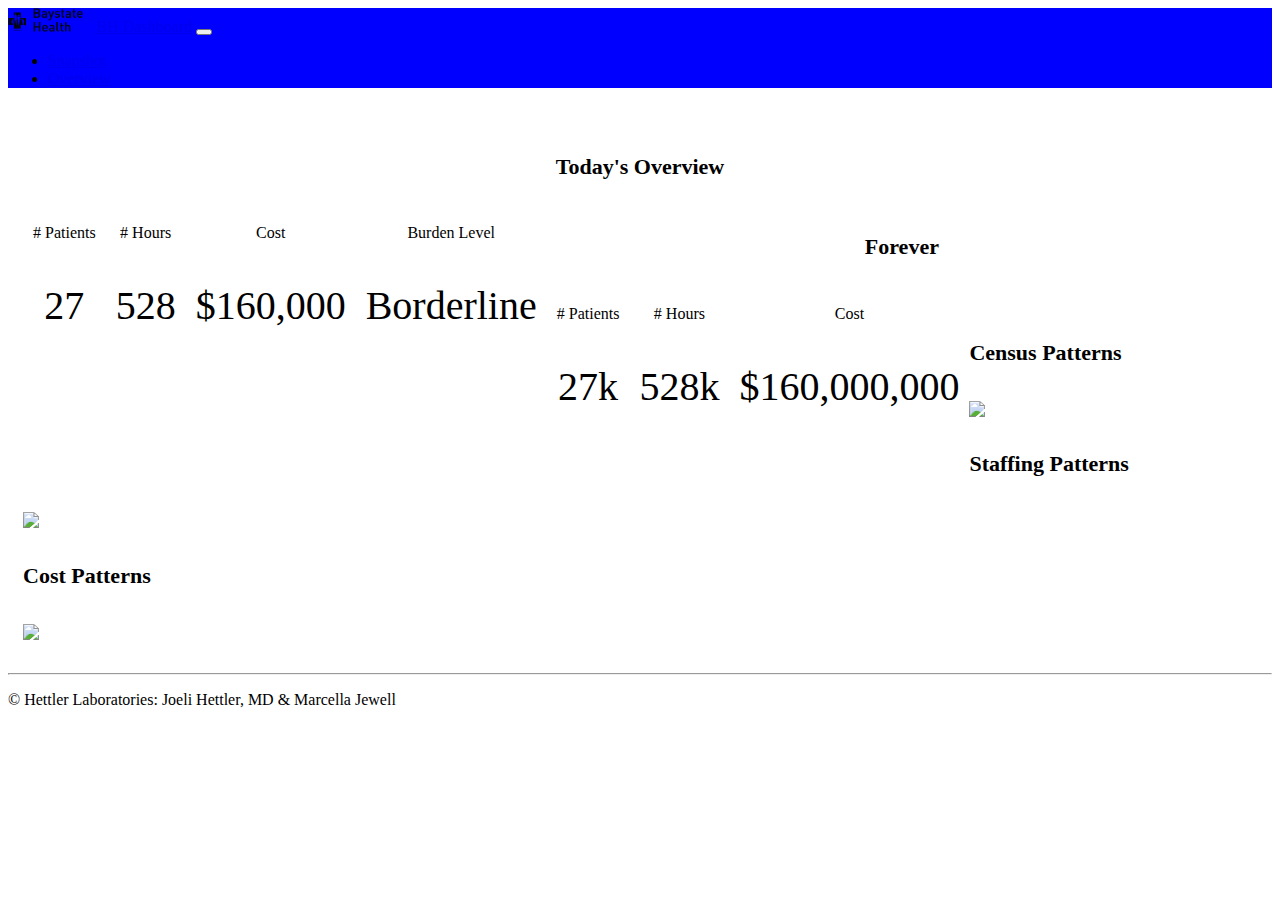
==== overview.html @ 730563bb "Add files via upload" ====
<html lang="en"><head>
	<meta charset="utf-8">
	<meta name="viewport" content="width=device-width, initial-scale=1.0">
	<meta name="author" content="Marcella Jewell">

	<!-- Le styles -->

	<link href="https://cdn.jsdelivr.net/npm/bootstrap@5.0.2/dist/css/bootstrap.min.css" rel="stylesheet" integrity="sha384-EVSTQN3/azprG1Anm3QDgpJLIm9Nao0Yz1ztcQTwFspd3yD65VohhpuuCOmLASjC" crossorigin="anonymous">
	<script src="https://cdn.jsdelivr.net/npm/bootstrap@5.0.2/dist/js/bootstrap.bundle.min.js" integrity="sha384-MrcW6ZMFYlzcLA8Nl+NtUVF0sA7MsXsP1UyJoMp4YLEuNSfAP+JcXn/tWtIaxVXM" crossorigin="anonymous"></script>
	<link href="main.css" rel="stylesheet"><!--my style sheet-->
</head>



<body>


	<nav class="navbar navbar-expand-lg navbar-light bg-light">
		<div class="container-fluid">
			<a class="navbar-brand" href="#"><img src="asset/logo.png" alt="" width="auto" height="24" class="d-inline-block align-text-top" style="margin-right:10px;">  BH Dashboard</a>
			<button class="navbar-toggler" type="button" data-bs-toggle="collapse" data-bs-target="#navbarNav" aria-controls="navbarNav" aria-expanded="false" aria-label="Toggle navigation">
				<span class="navbar-toggler-icon"></span>
			</button>
			<div class="collapse navbar-collapse" id="navbarNav">
				<ul class="navbar-nav">
					<li class="nav-item">
						<a class="nav-link " aria-current="page" href="index.html">Snapshot</a>
					</li>
					<li class="nav-item">
						<a class="nav-link active" href="overview.html">Overview</a>
					</li>
				</ul>
			</div>
		</div>
	</nav>



	<div class="container-fluid">
		<div class="row master-row">
			<div class="col-lg-4 col-md-12 cat-level-1">
				<div class="row-fluid"> <!--new row-->
					<h1>Today's Overview</h1>
					<div class="col-lg-6 col-6 kpi">
						# Patients
						<p class="KPI-numbers">27</p>
					</div>
					<div class="col-lg-6 col-6 kpi">
						# Hours
						<p class="KPI-numbers">528</p>
					</div>
				</div><!--close new row-->
				<div class="row-fluid"> <!--new row-->
					<div class="col-lg-6 col-6 kpi">
						Cost
						<p class="KPI-numbers">$160,000</p>
					</div>
					<div class="col-lg-6 col-6 kpi">
						Burden Level
						<p class="KPI-numbers">Borderline</p>
					</div>
				</div><!--close new row-->
				<div class="row-fluid"> <!--new row-->
					<h1>Forever</h1>
					<div class="col-lg-6 col-6 kpi">
						# Patients
						<p class="KPI-numbers">27k</p>
					</div>
					<div class="col-lg-6 col-6 kpi">
						# Hours
						<p class="KPI-numbers">528k</p>
					</div>
				</div><!--close new row-->
				<div class="row-fluid"> <!--new row-->
					<div class="col-lg-12 col-12 kpi">
						Cost
						<p class="KPI-numbers">$160,000,000</p>
					</div>
					
				</div><!--close new row-->
			</div>
			<div class="col-lg-6 col-md-12 cat-level-1">
				<div class="cat-level-2" > <!--graphs-->
					<div class="row-fluid"> <!--new row-->
						<h1 style="text-align: left;">Census Patterns</h1>
						<img src="http://via.placeholder.com/800x300">
					</div><!--close new row-->
					<div class="row-fluid"> <!--new row-->
						<h1 style="text-align: left;">Staffing Patterns</h1>
						<img src="http://via.placeholder.com/800x300">
					</div><!--close new row-->
					<div class="row-fluid"> <!--new row-->
						<h1 style="text-align: left;">Cost Patterns</h1>
						<img src="http://via.placeholder.com/800x300">
					</div><!--close new row-->
					
				</div><!--close graphs-->
			</div> 
		</div>

		<hr>

		<footer>
			<p>© Hettler Laboratories: Joeli Hettler, MD & Marcella Jewell </p>
		</footer>

	</div><!--/.fluid-container-->

    <!-- Le javascript
    	================================================== -->
    	<!-- Placed at the end of the document so the pages load faster -->
    	<script src="../assets/js/jquery.js"></script>
    	<script src="../assets/js/bootstrap-transition.js"></script>
    	<script src="../assets/js/bootstrap-alert.js"></script>
    	<script src="../assets/js/bootstrap-modal.js"></script>
    	<script src="../assets/js/bootstrap-dropdown.js"></script>
    	<script src="../assets/js/bootstrap-scrollspy.js"></script>
    	<script src="../assets/js/bootstrap-tab.js"></script>
    	<script src="../assets/js/bootstrap-tooltip.js"></script>
    	<script src="../assets/js/bootstrap-popover.js"></script>
    	<script src="../assets/js/bootstrap-button.js"></script>
    	<script src="../assets/js/bootstrap-collapse.js"></script>
    	<script src="../assets/js/bootstrap-carousel.js"></script>
    	<script src="../assets/js/bootstrap-typeahead.js"></script>



    </body>
</html>
---- main.css ----
body{


    }

nav{	
	color:  black;
	}

h2, h1{
	text-align: center;
}

h1{
	font-size: 22px;
	color: black;
	padding: 20px 0 20px 0 ;
}

h2{
	font-size: 16px;
	padding:  0;

}

.text-L{
	text-align: left;
}



.label-no{
	opacity: .05 !important;
}

.label-img{
	height: 25px;
	width:  auto;
}

.label{
	margin: 2px;
	border: none;
	background-color: none;
	padding: 5px 7px 5px 7px;
	color:  black;
	font-size: 10;
	border-radius: 100px;
}

.label-danger{
	background-color: red;
	color: white;
	border-radius: 5px;
}

.label-safe{
	background-color: green;
	color: white;
	border-radius: 5px;
}


.label-row, .label-img{
	margin-bottom: 10px;
}

.AUT-label{
	height: 25px;
}





.icbat, .btn-check:active+.btn-icbat, .btn-check:checked+.btn-icbat, .btn-icbat.active, .btn-icbat:active, .show>.btn-icbat.dropdown-toggle{
	background-color: blue;
	border-color: blue;
	color: white;

}


.ddu, .btn-check:active+.btn-DDU, .btn-check:checked+.btn-DDU, .btn-DDU.active, .btn-DDU:active, .show>.btn-DDU.dropdown-toggle{
	background-color: #FF01E4;
	border-color: #FF01E4;
	color: white;
}


.inpatient, .btn-check:active+.btn-inpatient, .btn-check:checked+.btn-inpatient, .btn-inpatient.active, .btn-inpatient:active, .show>.btn-inpatient.dropdown-toggle{
	background-color: mediumpurple;
	border-color: mediumpurple;
	color: white;
}

.cbat, .btn-check:active+.btn-cbat, .btn-check:checked+.btn-cbat, .btn-cbat.active, .btn-cbat:active, .show>.btn-cbat.dropdown-toggle{
	background-color: #FFAE01;
	border-color: #FFAE01;
	color: black;
}

.home, .btn-check:active+.btn-home, .btn-check:checked+.btn-home, .btn-home.active, .btn-home:active, .show>.btn-home.dropdown-toggle{
	background-color: white;
	border-color: black;
	color: black;
}

.any, .btn-check:active+.btn-any, .btn-check:checked+.btn-any, .btn-any.active, .btn-any:active, .show>.btn-any.dropdown-toggle{
	background-color: grey;
	border-color: grey;
	color: black;
}





.care-space-btn{
	margin-top: 10px;
	width: 100%;
	padding: 10px 0 10px 0;

}


.master-row{
	padding: 10px;
}

.cat-level-1{
	background-color: white;
	color: black;
	padding:  5px;

}

.Dashboard-key{
	background-color: white;
	padding: 20px;
	border: 1px;
	border-color: black;
	border-style: solid;
}


.cat-level-2{
	background-color:white;
	color: black;
	margin-bottom: 10px;

}

.cat-level-3{
	background-color: none;
	color: black;
	height:  auto;
	border-radius: 10px;
	padding:  5px;
}

.cat-top-labels{
	padding: 5px;
	text-align: center;
	margin: 10px;
}



.patient{
	width: 47%;
	background-color: white;
	color: black;
	margin: 5px;
	padding: 0;
	text-align: center;
	float: left;
	display: inline-block;
	border: 1px solid black;
}

.boarding-days{
	padding:5px;
	text-align: left;
}


.wrap{
	border: 1px solid blue;
}

.AUt-label{
	height: 15px;
	margin: 5px 0 0 5px;
	float: right;
}

.label-sitter{
	background-color: black;
	color:  white;
	border-radius: 10px;
	font-size:  12px;
	padding: 0 5px 0 5px;
	margin-top: 2.5px;
	float: right;
}





@media (min-width: 768px) {
  .collapse.dont-collapse-sm {
    display: block;
    height: auto !important;
    visibility: visible;
  }
  
}

.navbar{
	background-color: blue;
}

.kpi{
	float: left;
	text-align: center;
	padding: 10px;
}

.kpi-numbers{
	font-size: 40px;
	font-weight: 100;
}
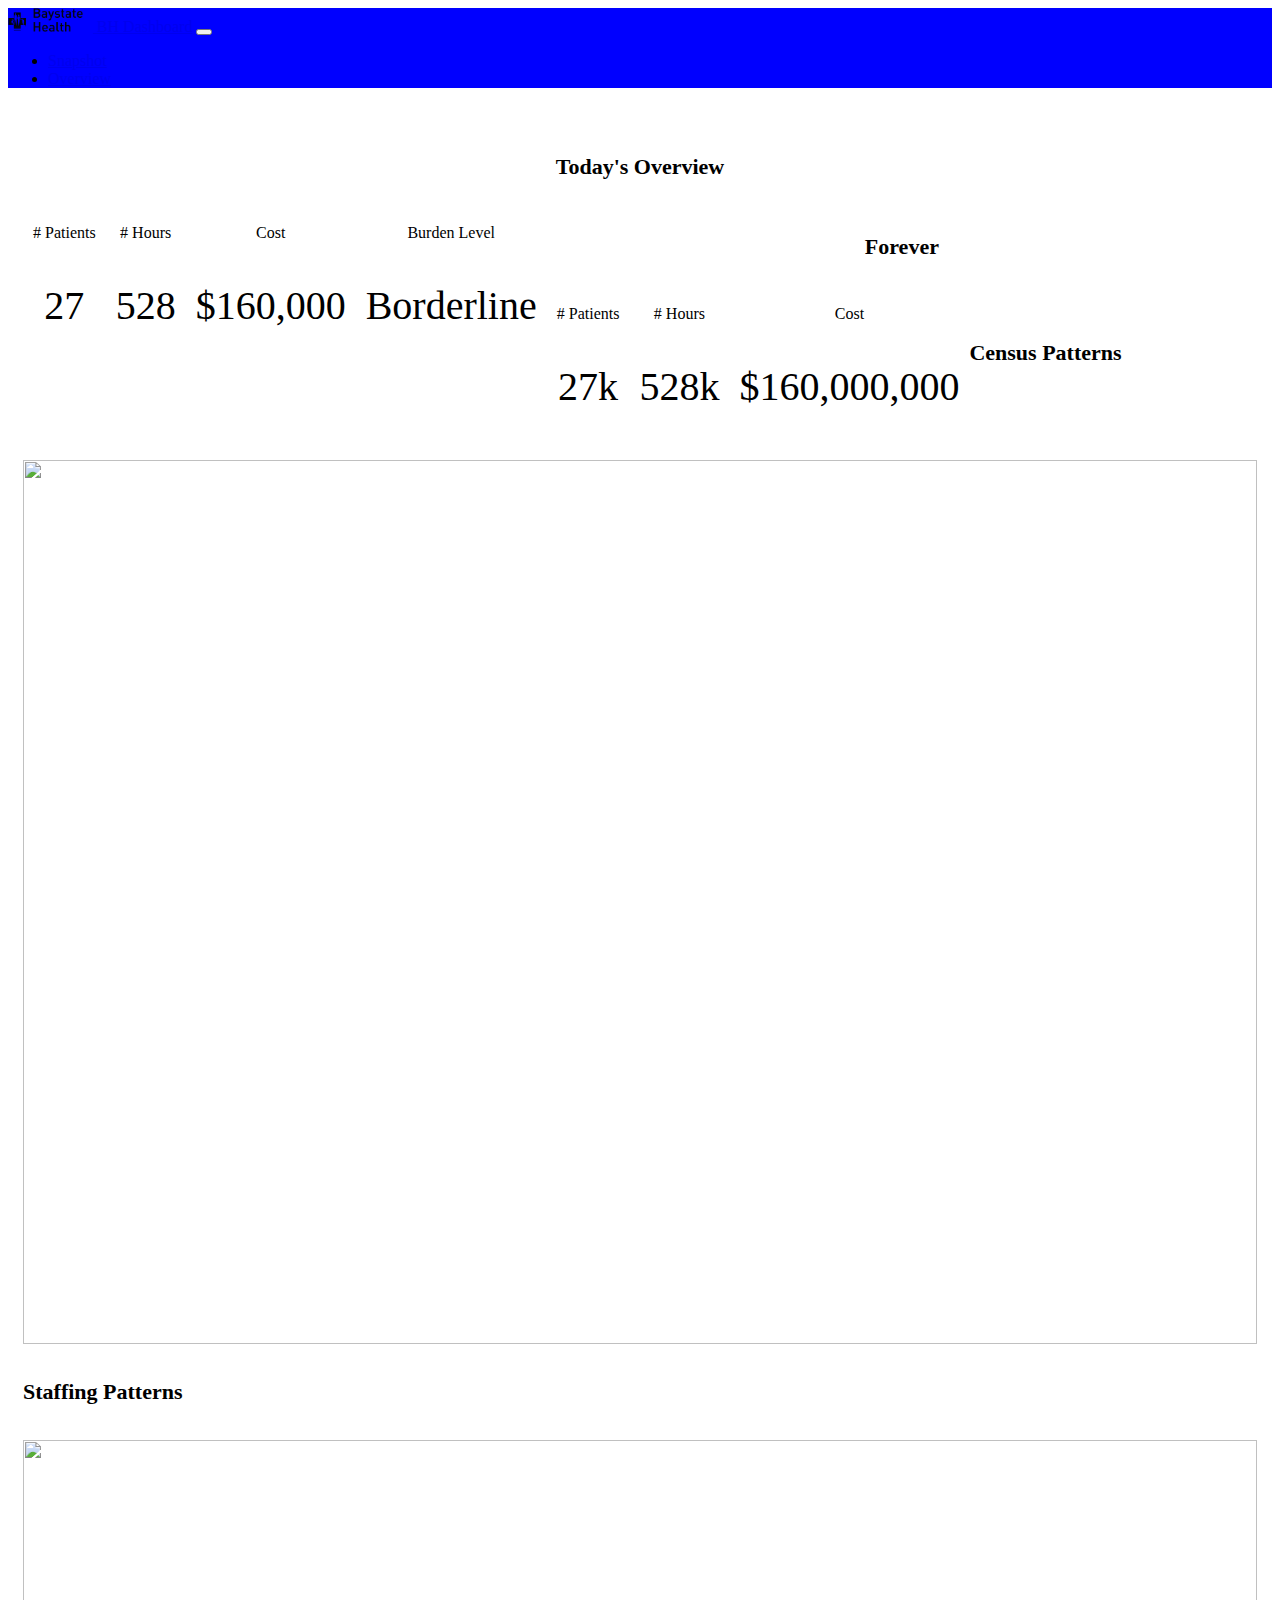
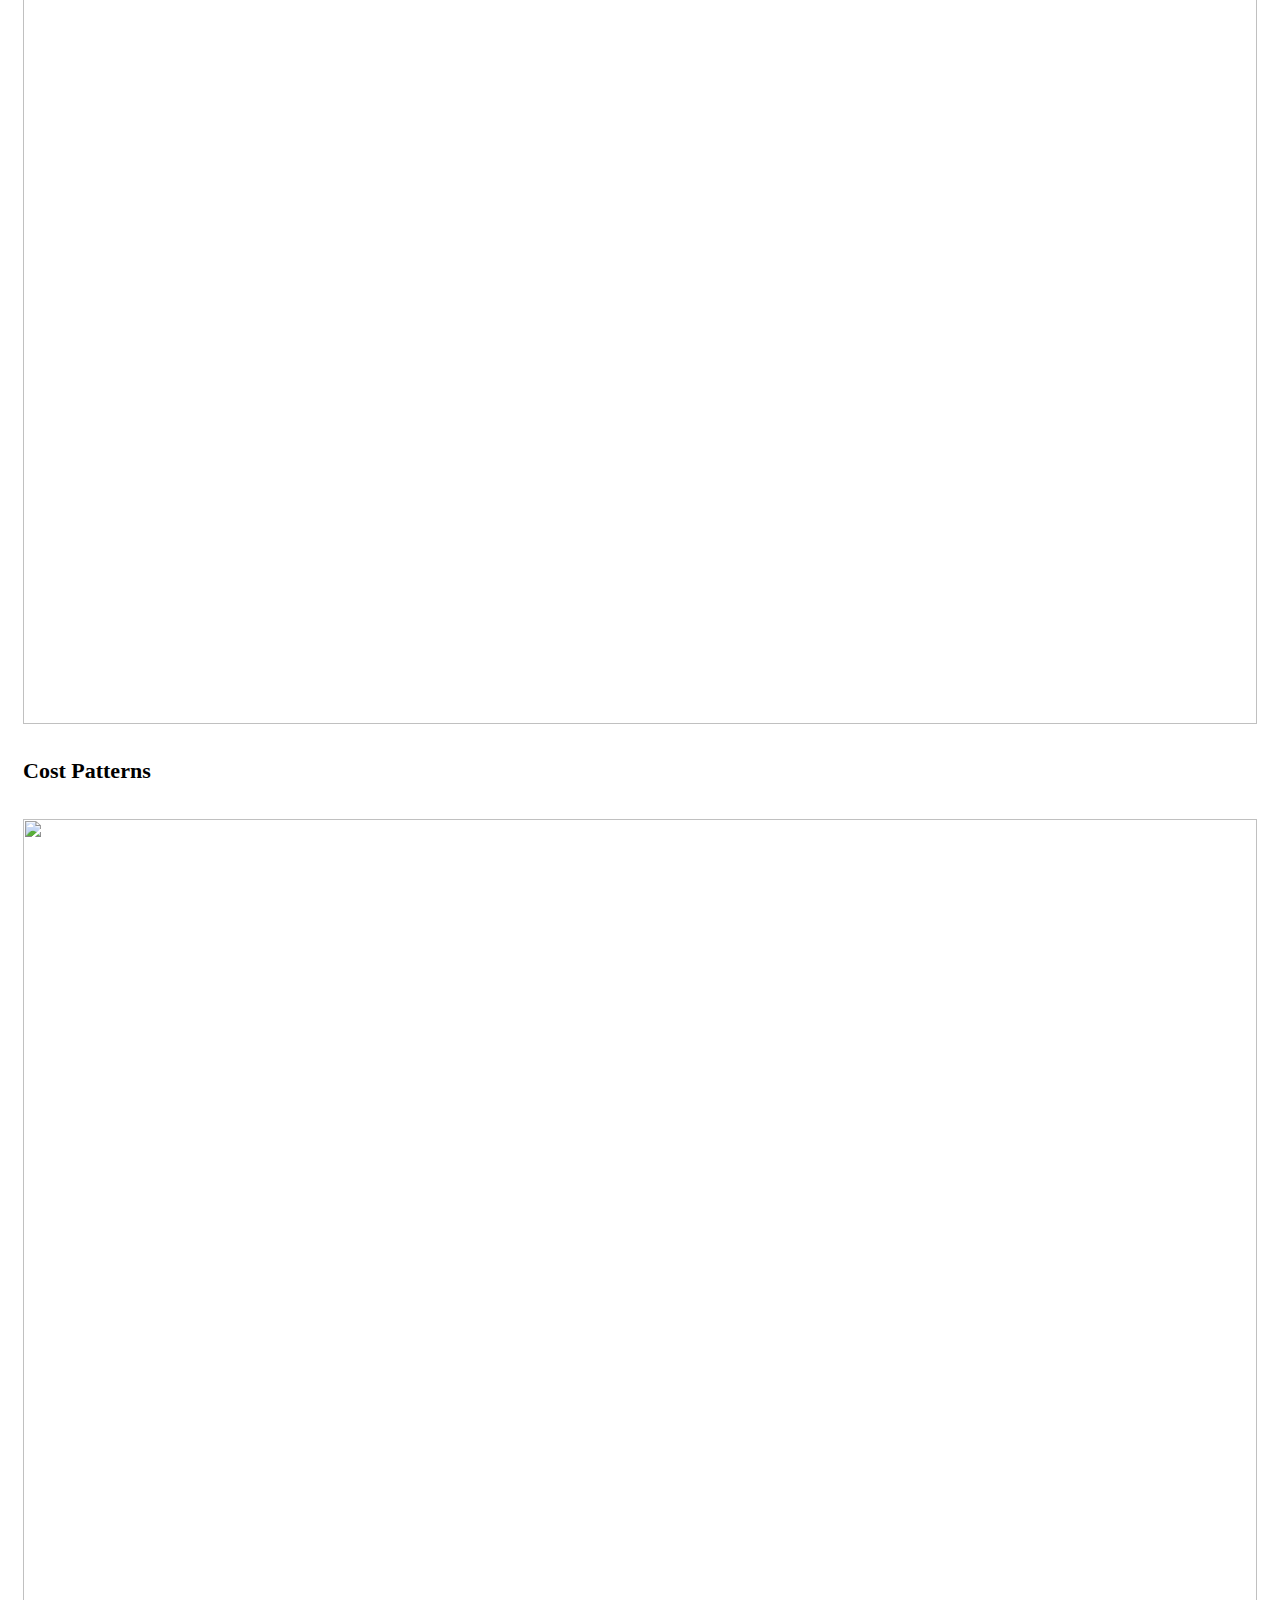
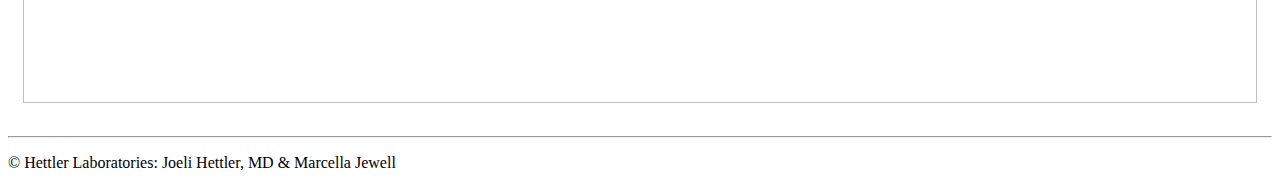
==== commit bdb68548: "Add files via upload" ====
--- a/overview.html
+++ b/overview.html
@@ -83,15 +83,15 @@
 				<div class="cat-level-2" > <!--graphs-->
 					<div class="row-fluid"> <!--new row-->
 						<h1 style="text-align: left;">Census Patterns</h1>
-						<img src="http://via.placeholder.com/800x300">
+						<img style="width:100%; height:auto;" src="http://via.placeholder.com/800x300">
 					</div><!--close new row-->
 					<div class="row-fluid"> <!--new row-->
 						<h1 style="text-align: left;">Staffing Patterns</h1>
-						<img src="http://via.placeholder.com/800x300">
+						<img style="width:100%; height:auto;" src="http://via.placeholder.com/800x300">
 					</div><!--close new row-->
 					<div class="row-fluid"> <!--new row-->
 						<h1 style="text-align: left;">Cost Patterns</h1>
-						<img src="http://via.placeholder.com/800x300">
+						<img style="width:100%; height:auto;" src="http://via.placeholder.com/800x300">
 					</div><!--close new row-->
 					
 				</div><!--close graphs-->
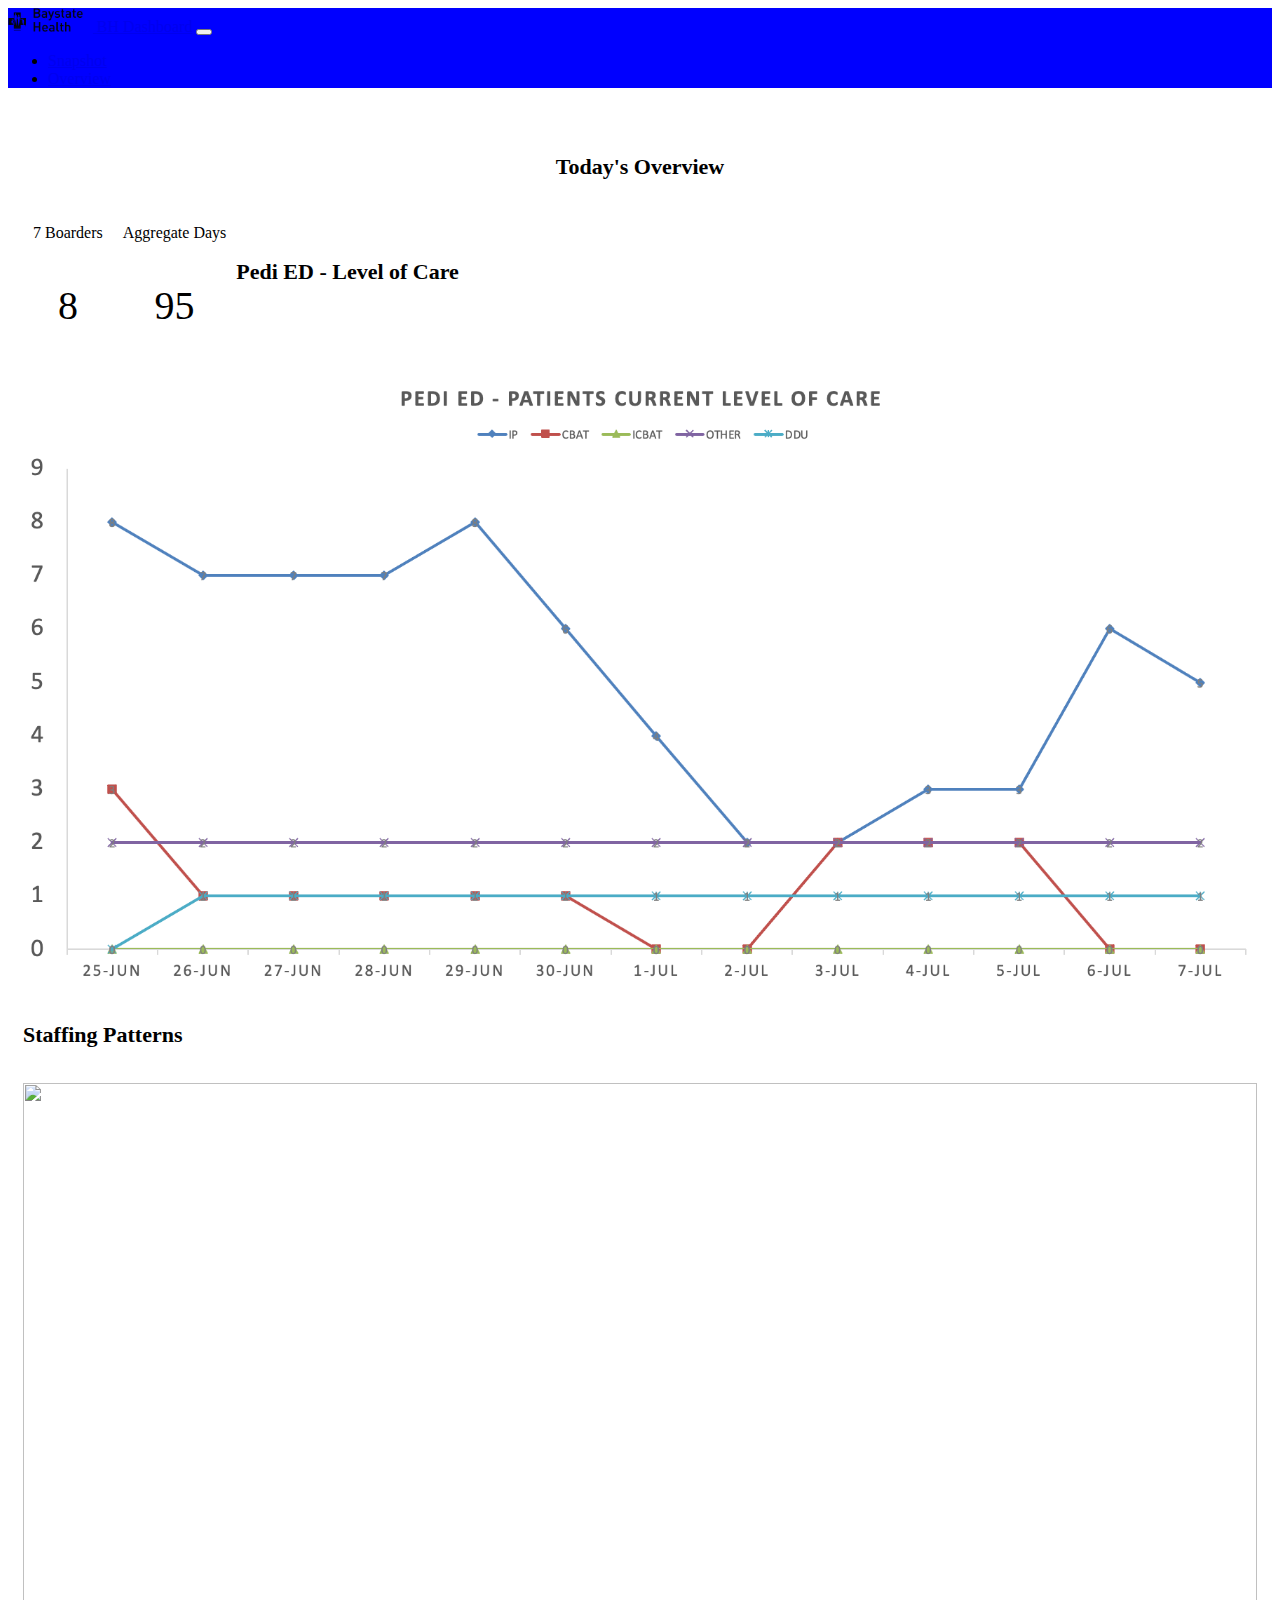
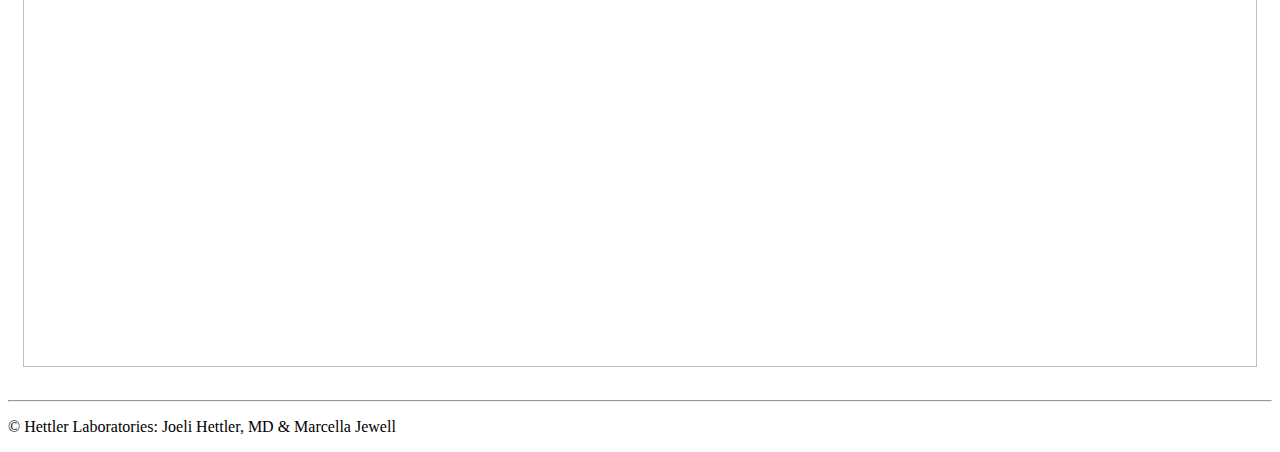
==== commit 9c1e5357: "Add files via upload" ====
--- a/overview.html
+++ b/overview.html
@@ -42,55 +42,25 @@
 				<div class="row-fluid"> <!--new row-->
 					<h1>Today's Overview</h1>
 					<div class="col-lg-6 col-6 kpi">
-						# Patients
-						<p class="KPI-numbers">27</p>
+						7 Boarders
+						<p class="KPI-numbers">8</p>
 					</div>
 					<div class="col-lg-6 col-6 kpi">
-						# Hours
-						<p class="KPI-numbers">528</p>
+						Aggregate Days
+						<p class="KPI-numbers">95</p>
 					</div>
 				</div><!--close new row-->
-				<div class="row-fluid"> <!--new row-->
-					<div class="col-lg-6 col-6 kpi">
-						Cost
-						<p class="KPI-numbers">$160,000</p>
-					</div>
-					<div class="col-lg-6 col-6 kpi">
-						Burden Level
-						<p class="KPI-numbers">Borderline</p>
-					</div>
-				</div><!--close new row-->
-				<div class="row-fluid"> <!--new row-->
-					<h1>Forever</h1>
-					<div class="col-lg-6 col-6 kpi">
-						# Patients
-						<p class="KPI-numbers">27k</p>
-					</div>
-					<div class="col-lg-6 col-6 kpi">
-						# Hours
-						<p class="KPI-numbers">528k</p>
-					</div>
-				</div><!--close new row-->
-				<div class="row-fluid"> <!--new row-->
-					<div class="col-lg-12 col-12 kpi">
-						Cost
-						<p class="KPI-numbers">$160,000,000</p>
-					</div>
-					
-				</div><!--close new row-->
+				
+				
 			</div>
 			<div class="col-lg-6 col-md-12 cat-level-1">
 				<div class="cat-level-2" > <!--graphs-->
 					<div class="row-fluid"> <!--new row-->
-						<h1 style="text-align: left;">Census Patterns</h1>
-						<img style="width:100%; height:auto;" src="http://via.placeholder.com/800x300">
+						<h1 style="text-align: left;">Pedi ED - Level of Care</h1>
+						<img style="width:100%; height:auto;" src="asset/levelofcare.png">
 					</div><!--close new row-->
 					<div class="row-fluid"> <!--new row-->
 						<h1 style="text-align: left;">Staffing Patterns</h1>
-						<img style="width:100%; height:auto;" src="http://via.placeholder.com/800x300">
-					</div><!--close new row-->
-					<div class="row-fluid"> <!--new row-->
-						<h1 style="text-align: left;">Cost Patterns</h1>
 						<img style="width:100%; height:auto;" src="http://via.placeholder.com/800x300">
 					</div><!--close new row-->
 					
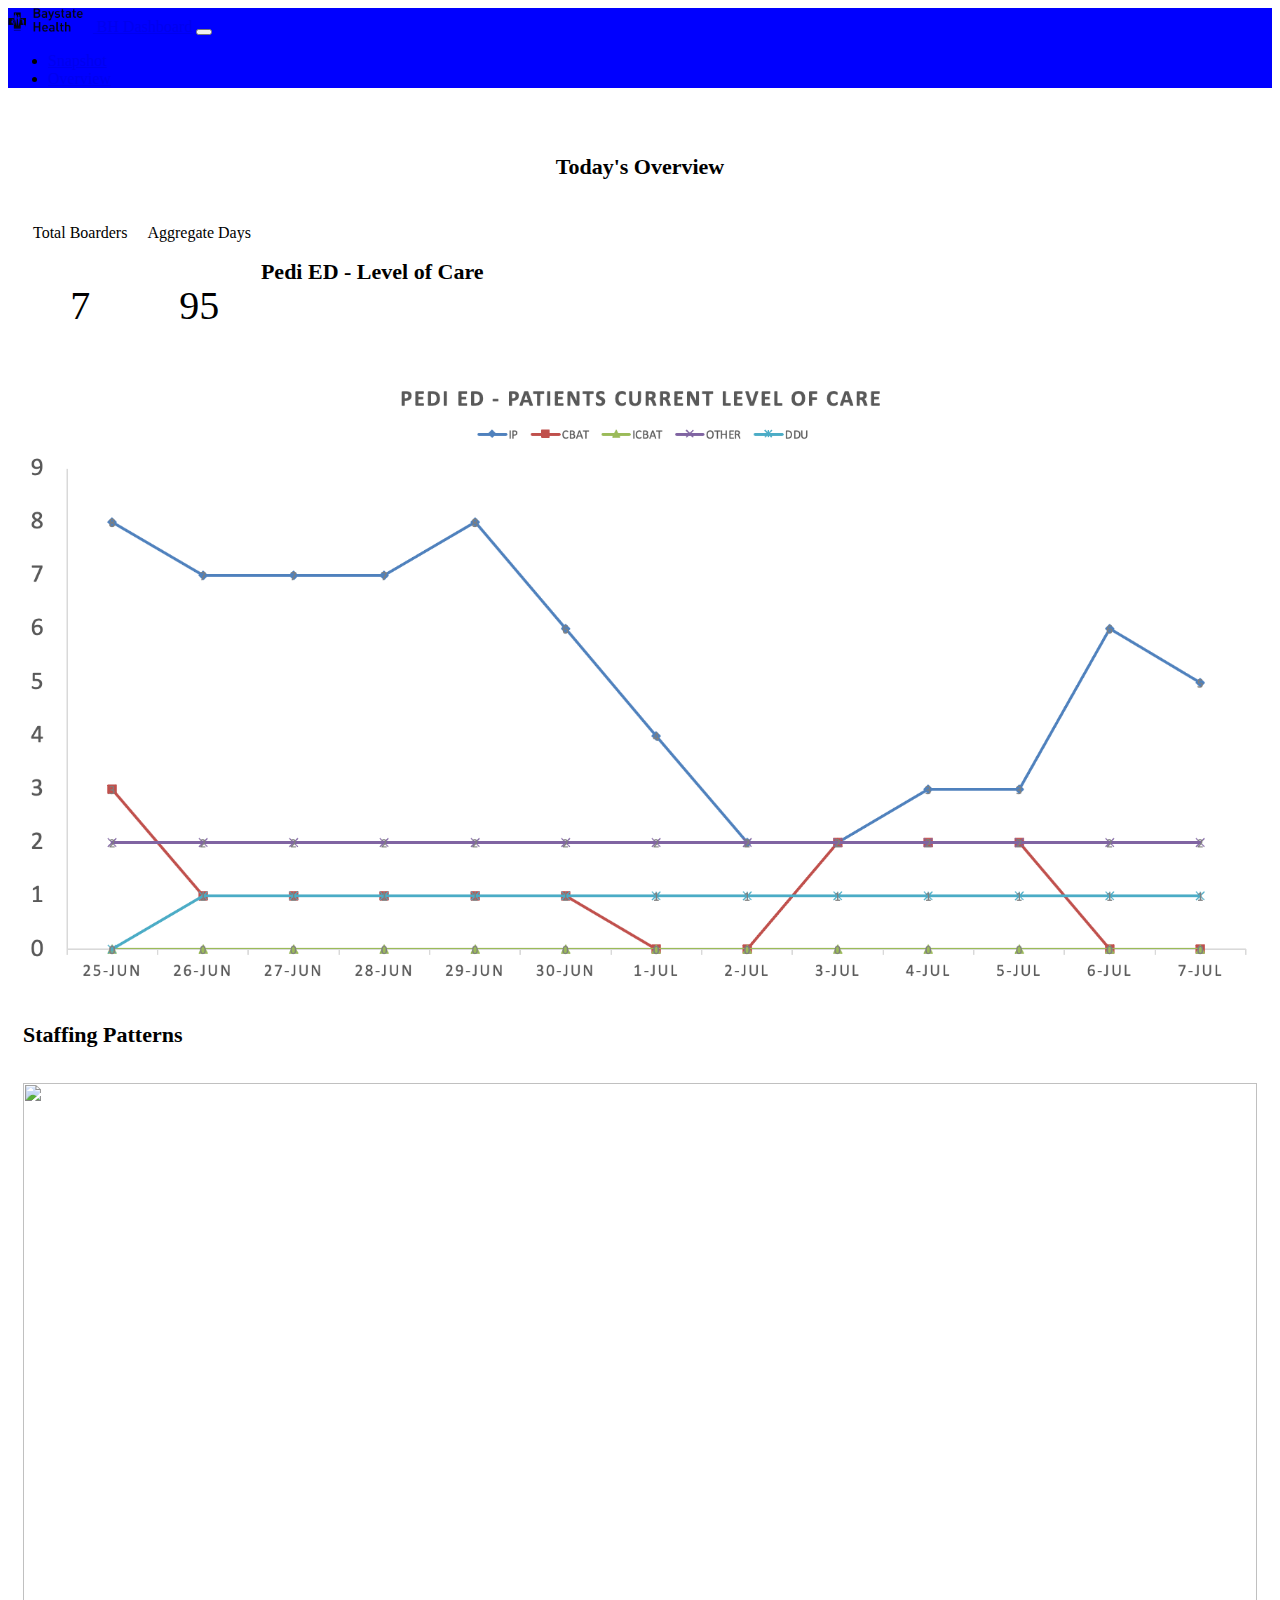
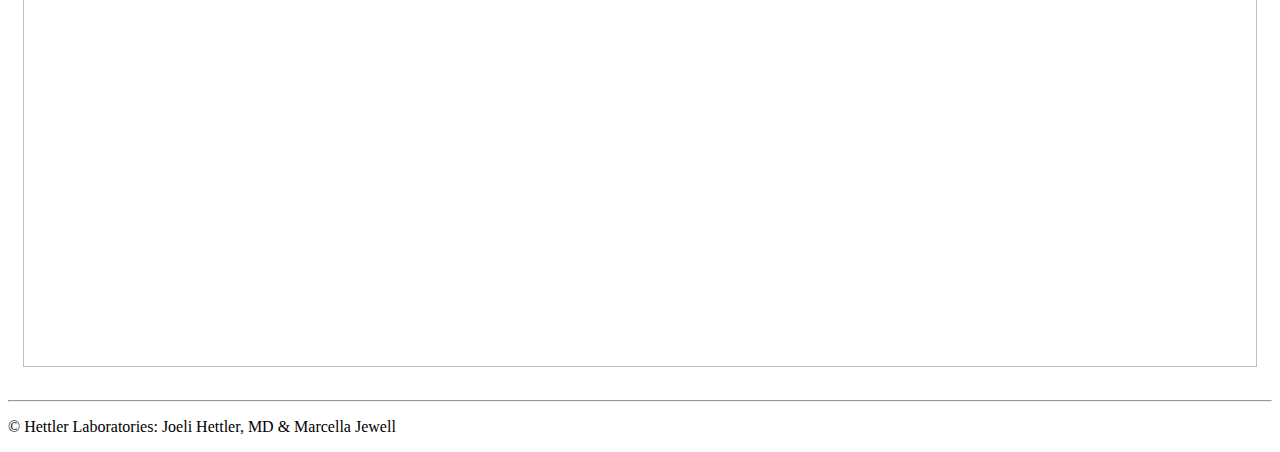
==== commit 23764c42: "Add files via upload" ====
--- a/overview.html
+++ b/overview.html
@@ -42,8 +42,8 @@
 				<div class="row-fluid"> <!--new row-->
 					<h1>Today's Overview</h1>
 					<div class="col-lg-6 col-6 kpi">
-						7 Boarders
-						<p class="KPI-numbers">8</p>
+						Total Boarders
+						<p class="KPI-numbers">7</p>
 					</div>
 					<div class="col-lg-6 col-6 kpi">
 						Aggregate Days
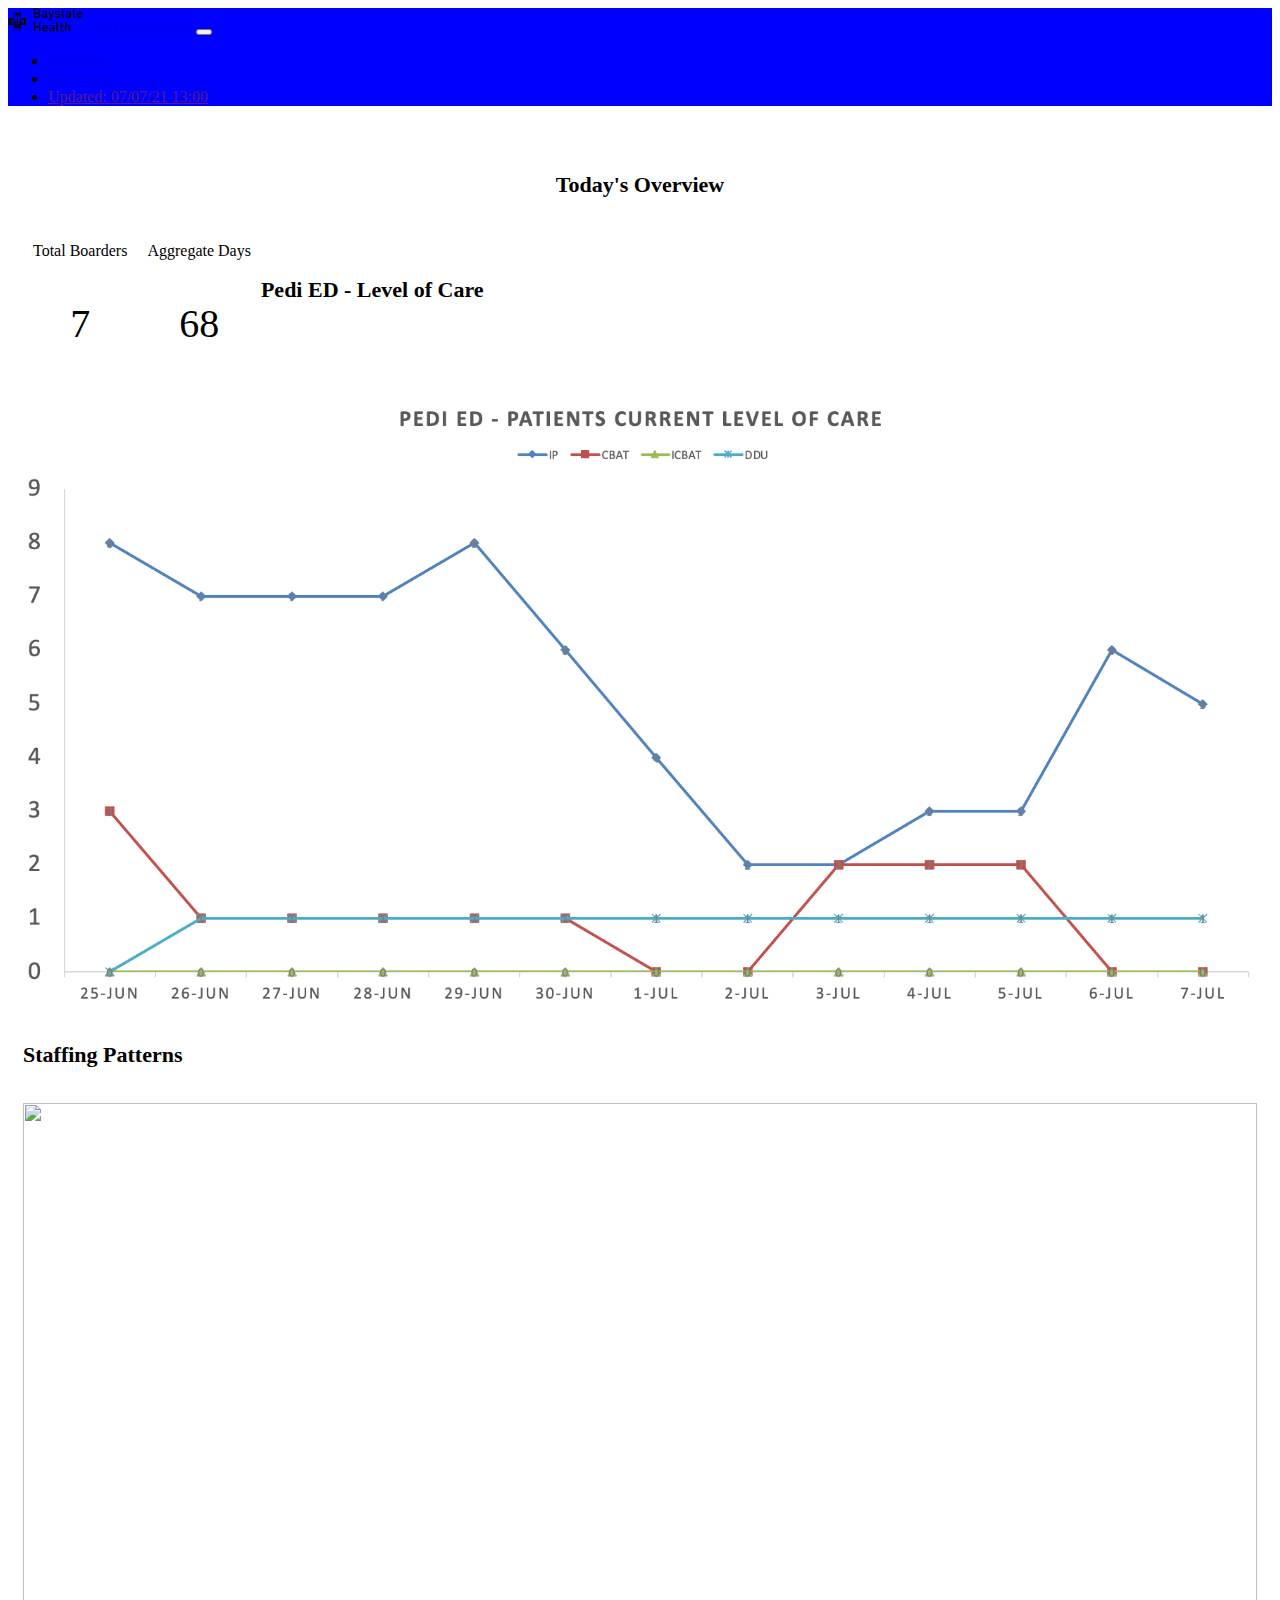
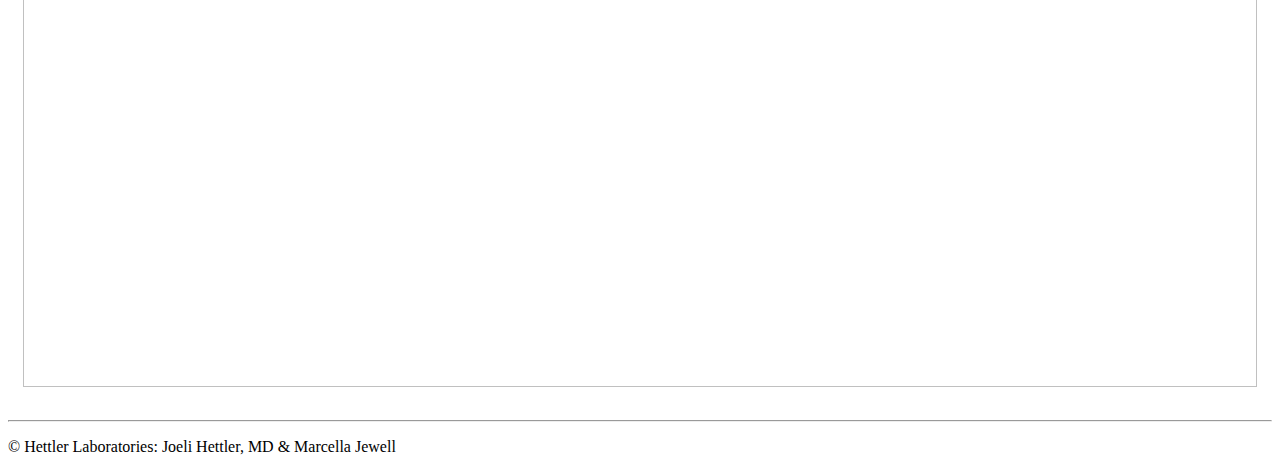
==== commit e03b6658: "Add files via upload" ====
--- a/overview.html
+++ b/overview.html
@@ -29,6 +29,9 @@
 					<li class="nav-item">
 						<a class="nav-link active" href="overview.html">Overview</a>
 					</li>
+					<li class="nav-item">
+						<a class="nav-link " href="">Updated: 07/07/21 13:00</a>
+					</li>
 				</ul>
 			</div>
 		</div>
@@ -47,7 +50,7 @@
 					</div>
 					<div class="col-lg-6 col-6 kpi">
 						Aggregate Days
-						<p class="KPI-numbers">95</p>
+						<p class="KPI-numbers">68</p>
 					</div>
 				</div><!--close new row-->
 				
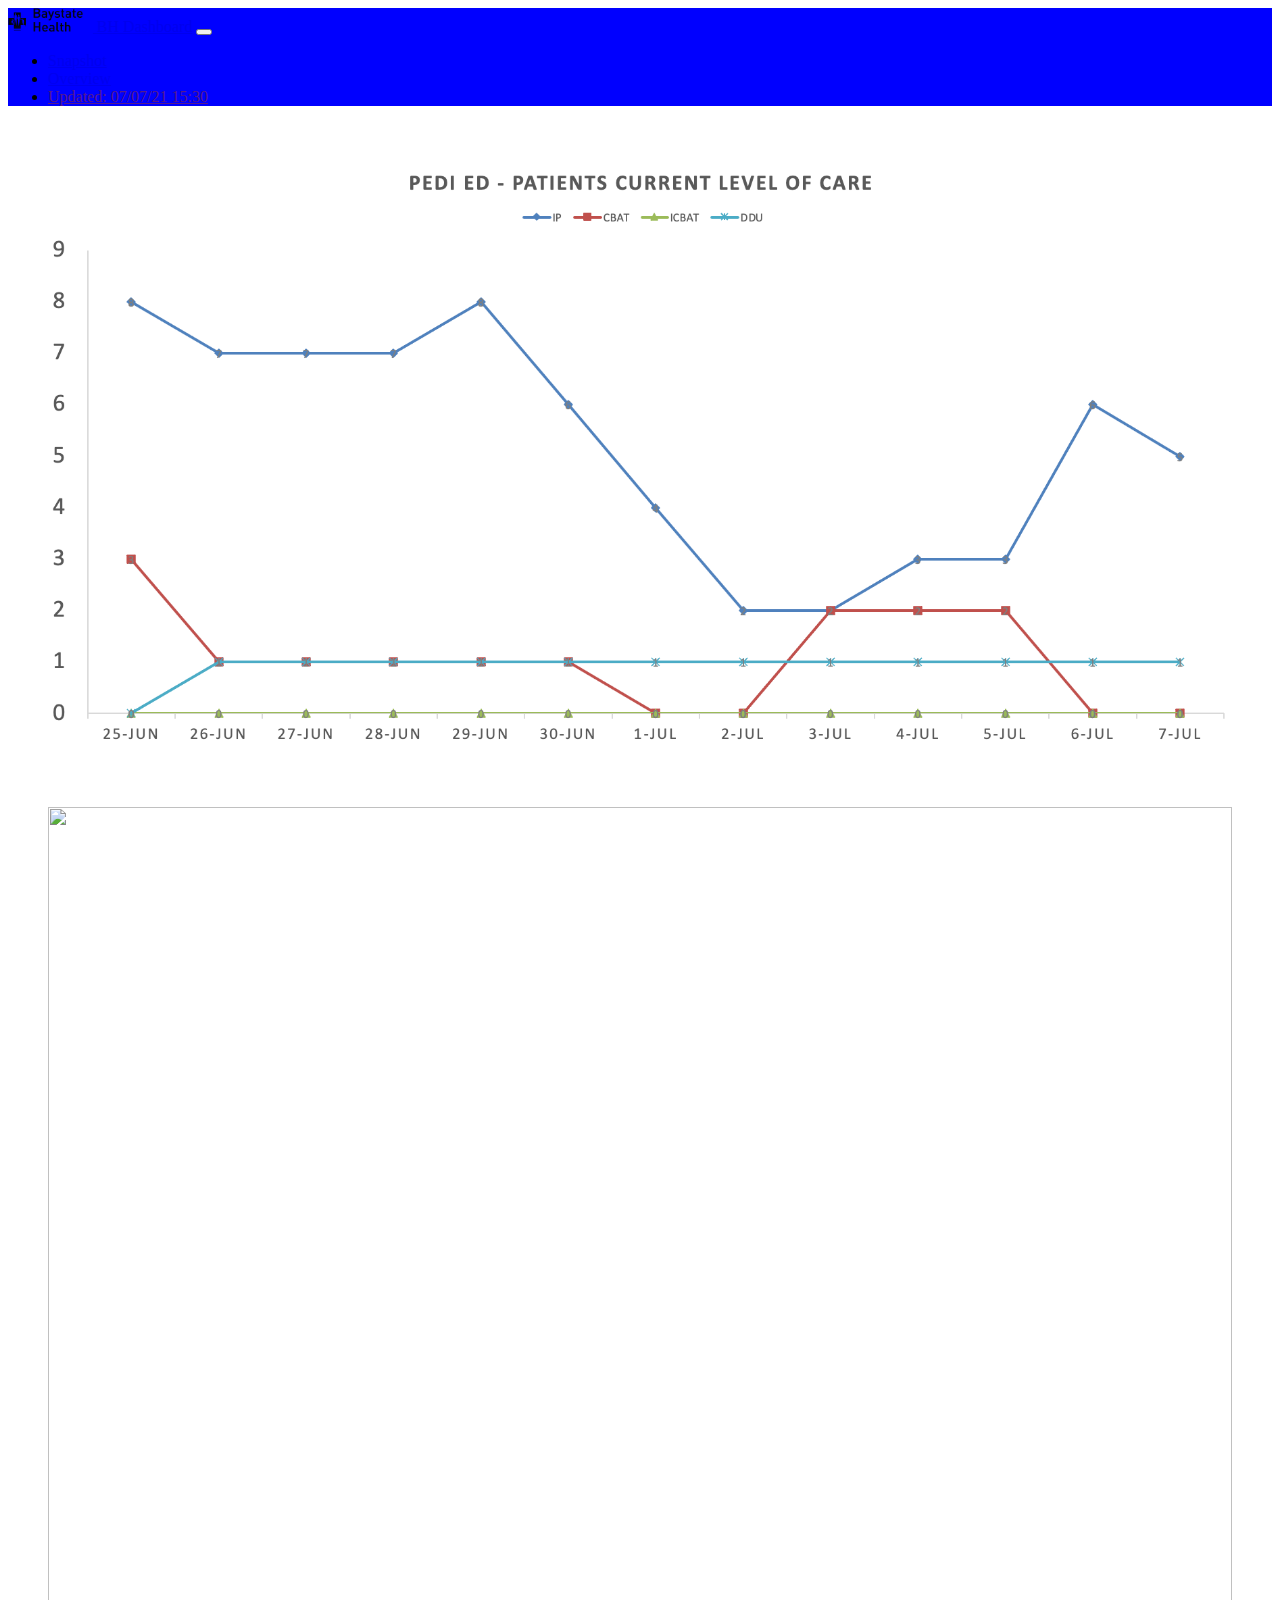
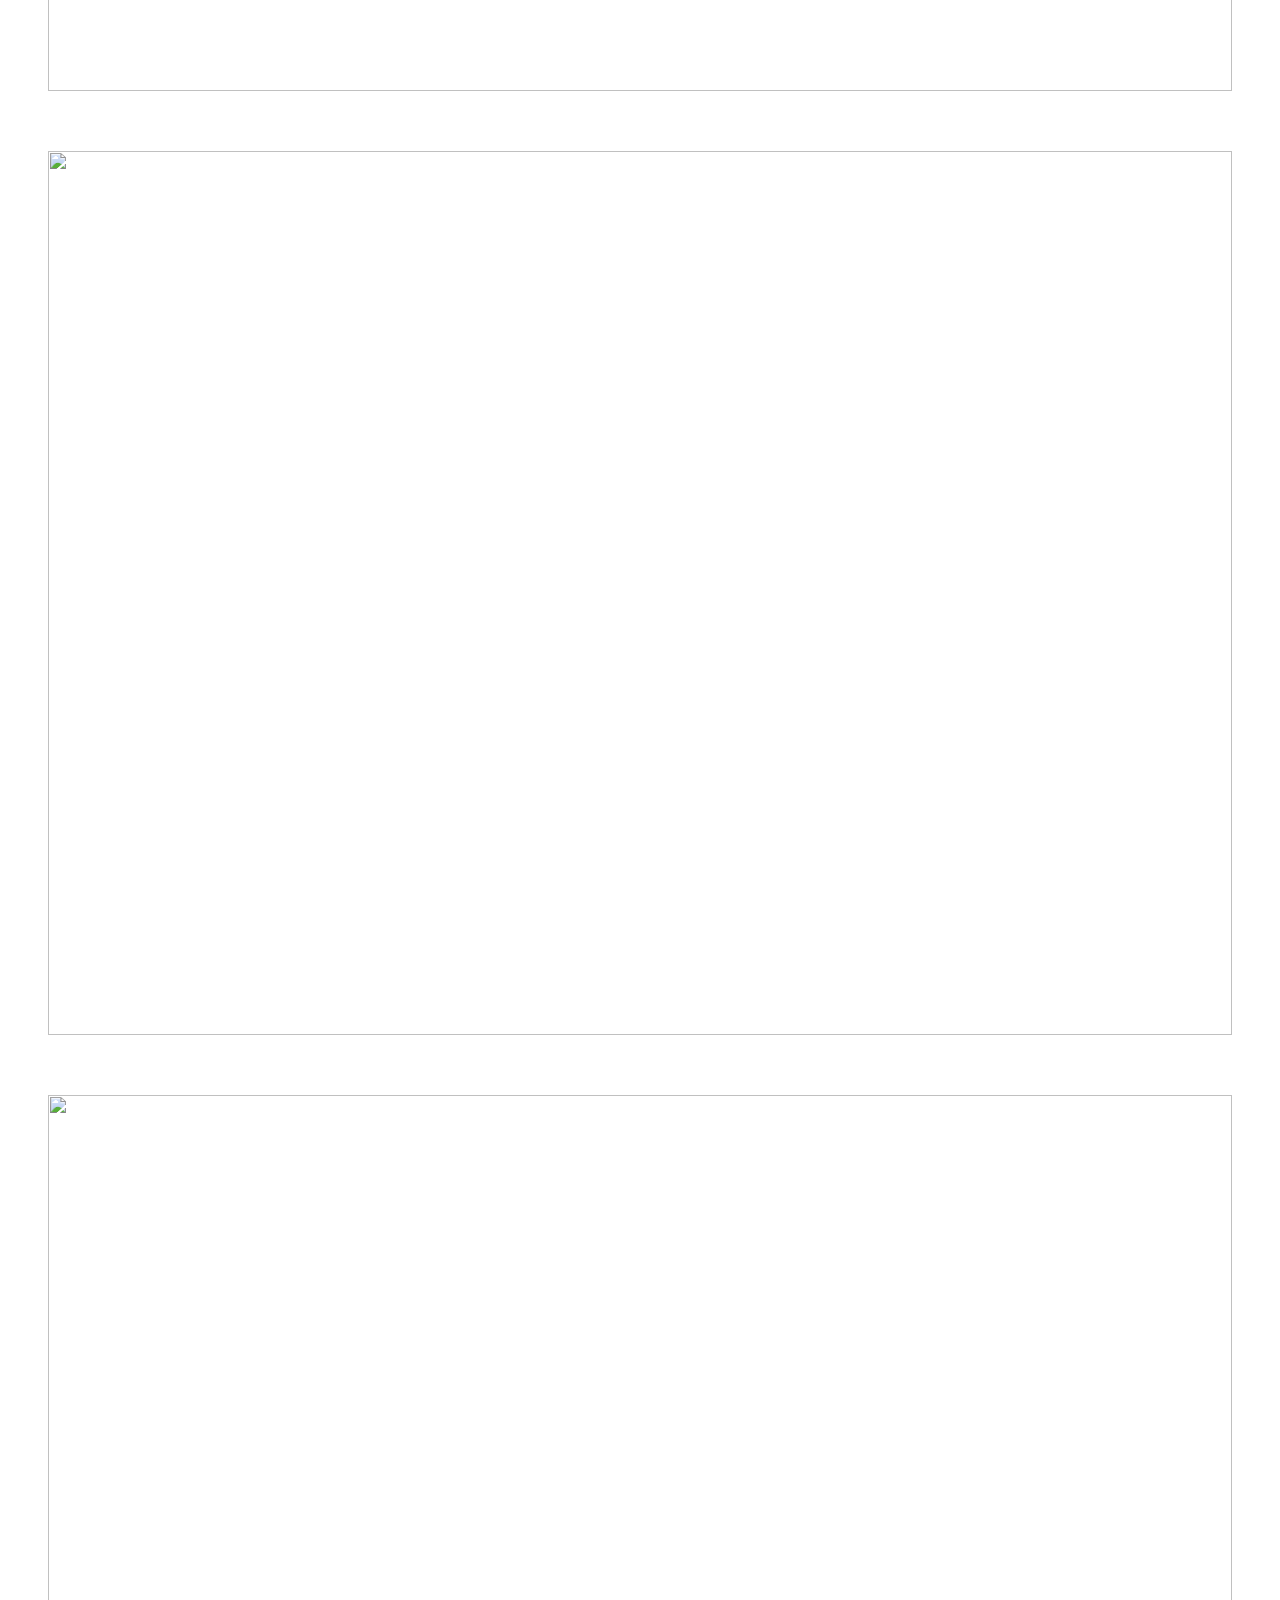
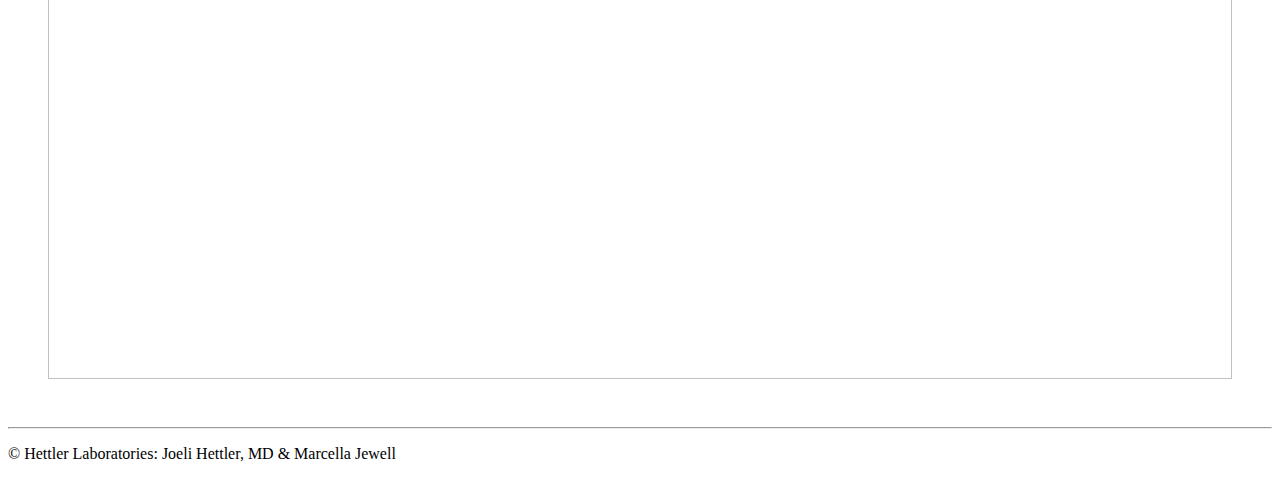
==== commit 7fd8cdfc: "Add files via upload" ====
--- a/overview.html
+++ b/overview.html
@@ -30,7 +30,7 @@
 						<a class="nav-link active" href="overview.html">Overview</a>
 					</li>
 					<li class="nav-item">
-						<a class="nav-link " href="">Updated: 07/07/21 13:00</a>
+						<a class="nav-link" href="">Updated: 07/07/21 15:30</a>
 					</li>
 				</ul>
 			</div>
@@ -40,38 +40,22 @@
 
 
 	<div class="container-fluid">
-		<div class="row master-row">
-			<div class="col-lg-4 col-md-12 cat-level-1">
-				<div class="row-fluid"> <!--new row-->
-					<h1>Today's Overview</h1>
-					<div class="col-lg-6 col-6 kpi">
-						Total Boarders
-						<p class="KPI-numbers">7</p>
-					</div>
-					<div class="col-lg-6 col-6 kpi">
-						Aggregate Days
-						<p class="KPI-numbers">68</p>
-					</div>
-				</div><!--close new row-->
-				
-				
+		<div class="row master-row ">
+			<div class="col-lg-6 col-md-6 data-graph">
+				<img style="width:100%; height:auto;" src="asset/levelofcare.png">
 			</div>
-			<div class="col-lg-6 col-md-12 cat-level-1">
-				<div class="cat-level-2" > <!--graphs-->
-					<div class="row-fluid"> <!--new row-->
-						<h1 style="text-align: left;">Pedi ED - Level of Care</h1>
-						<img style="width:100%; height:auto;" src="asset/levelofcare.png">
-					</div><!--close new row-->
-					<div class="row-fluid"> <!--new row-->
-						<h1 style="text-align: left;">Staffing Patterns</h1>
-						<img style="width:100%; height:auto;" src="http://via.placeholder.com/800x300">
-					</div><!--close new row-->
-					
-				</div><!--close graphs-->
-			</div> 
-		</div>
+			<div class="col-lg-6 col-md-6 data-graph">
+				<img style="width:100%; height:auto;" src="https://via.placeholder.com/150">
+			</div>
+			<div class="col-lg-6 col-md-6 data-graph">
+				<img style="width:100%; height:auto;" src="https://via.placeholder.com/150">
+			</div>
+			<div class="col-lg-6 col-md-6 data-graph">
+				<img style="width:100%; height:auto;" src="https://via.placeholder.com/150">
+			</div>
+		</div> 
 
-		<hr>
+	<hr>
 
 		<footer>
 			<p>© Hettler Laboratories: Joeli Hettler, MD & Marcella Jewell </p>
--- a/main.css
+++ b/main.css
@@ -46,7 +46,7 @@
 	background-color: none;
 	padding: 5px 7px 5px 7px;
 	color:  black;
-	font-size: 10;
+	font-size: 14;
 	border-radius: 100px;
 }
 
@@ -112,6 +112,10 @@
 	background-color: grey;
 	border-color: grey;
 	color: black;
+}
+
+.btn-primary, .btn-primary:hover{
+	background-color: #001e4b;
 }
 
 
@@ -235,3 +239,6 @@
 	font-weight: 100;
 }
 
+.data-graph{
+	padding: 30px;
+}
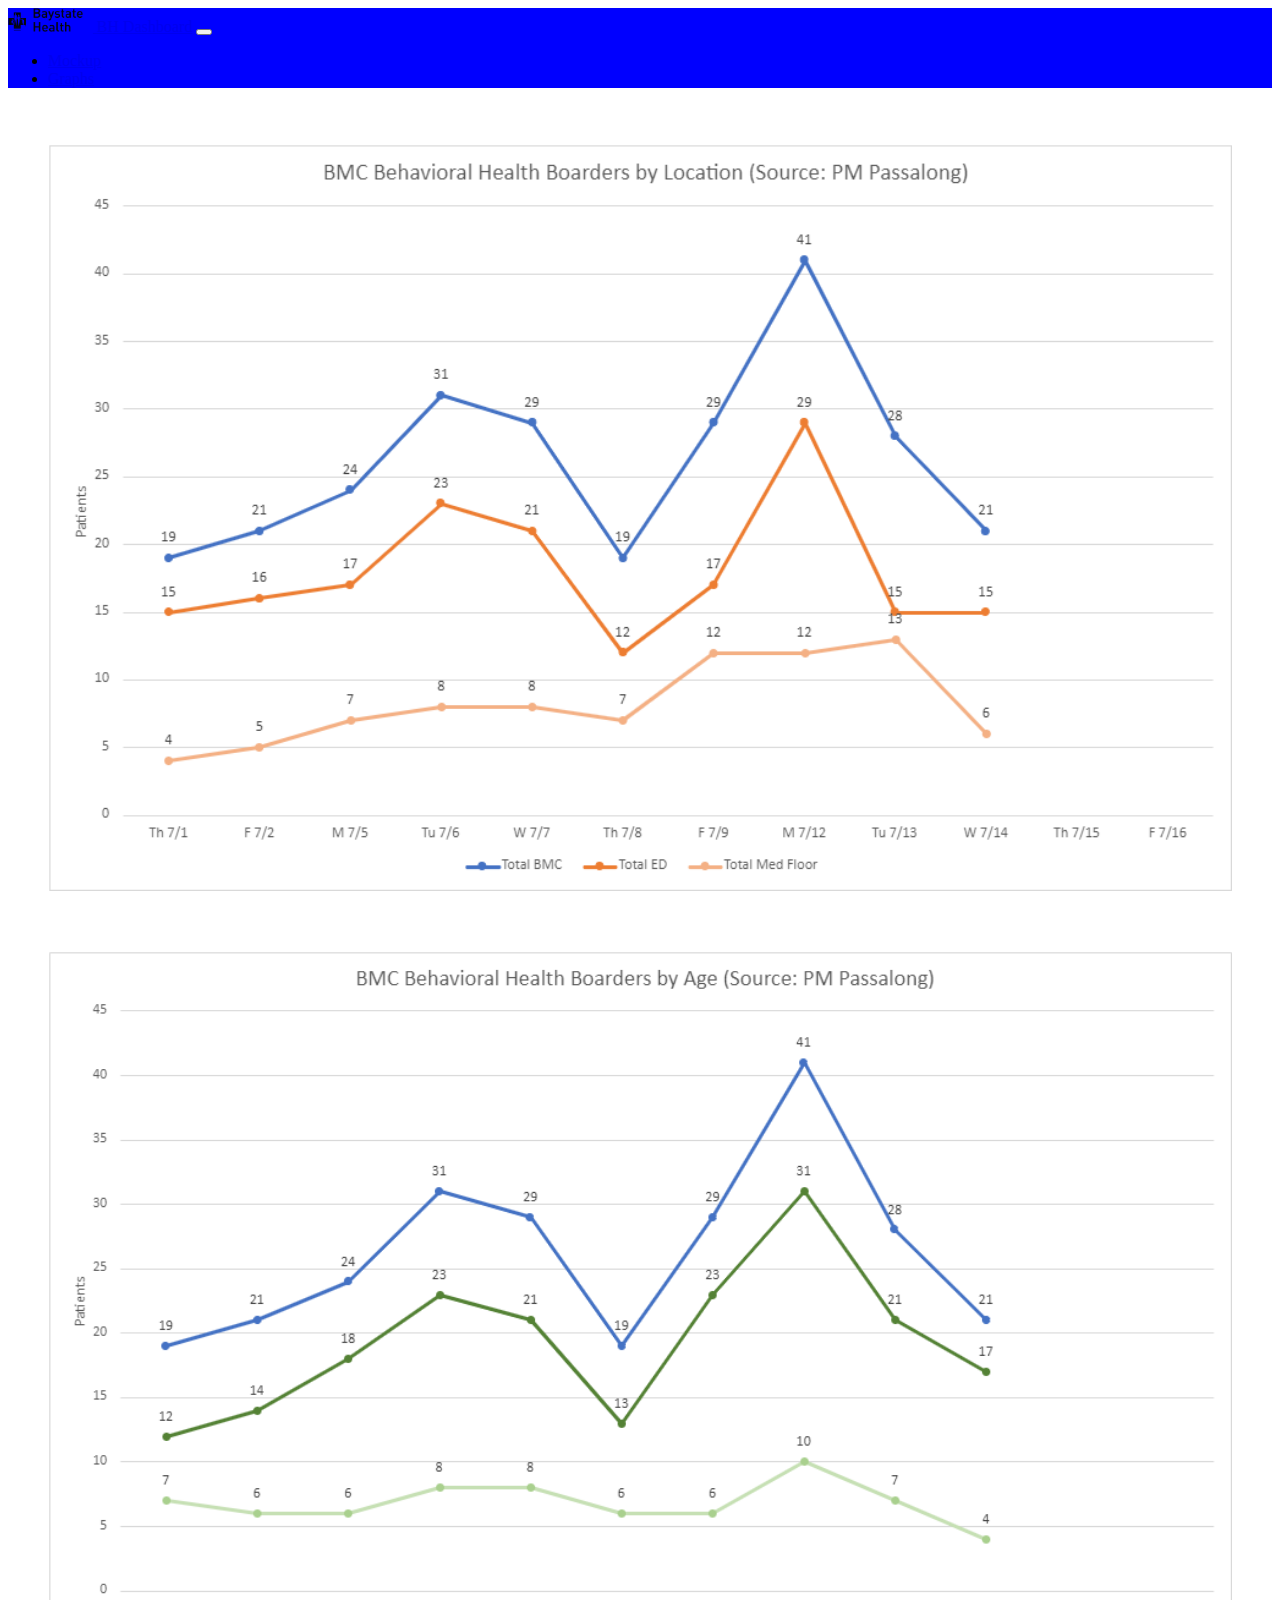
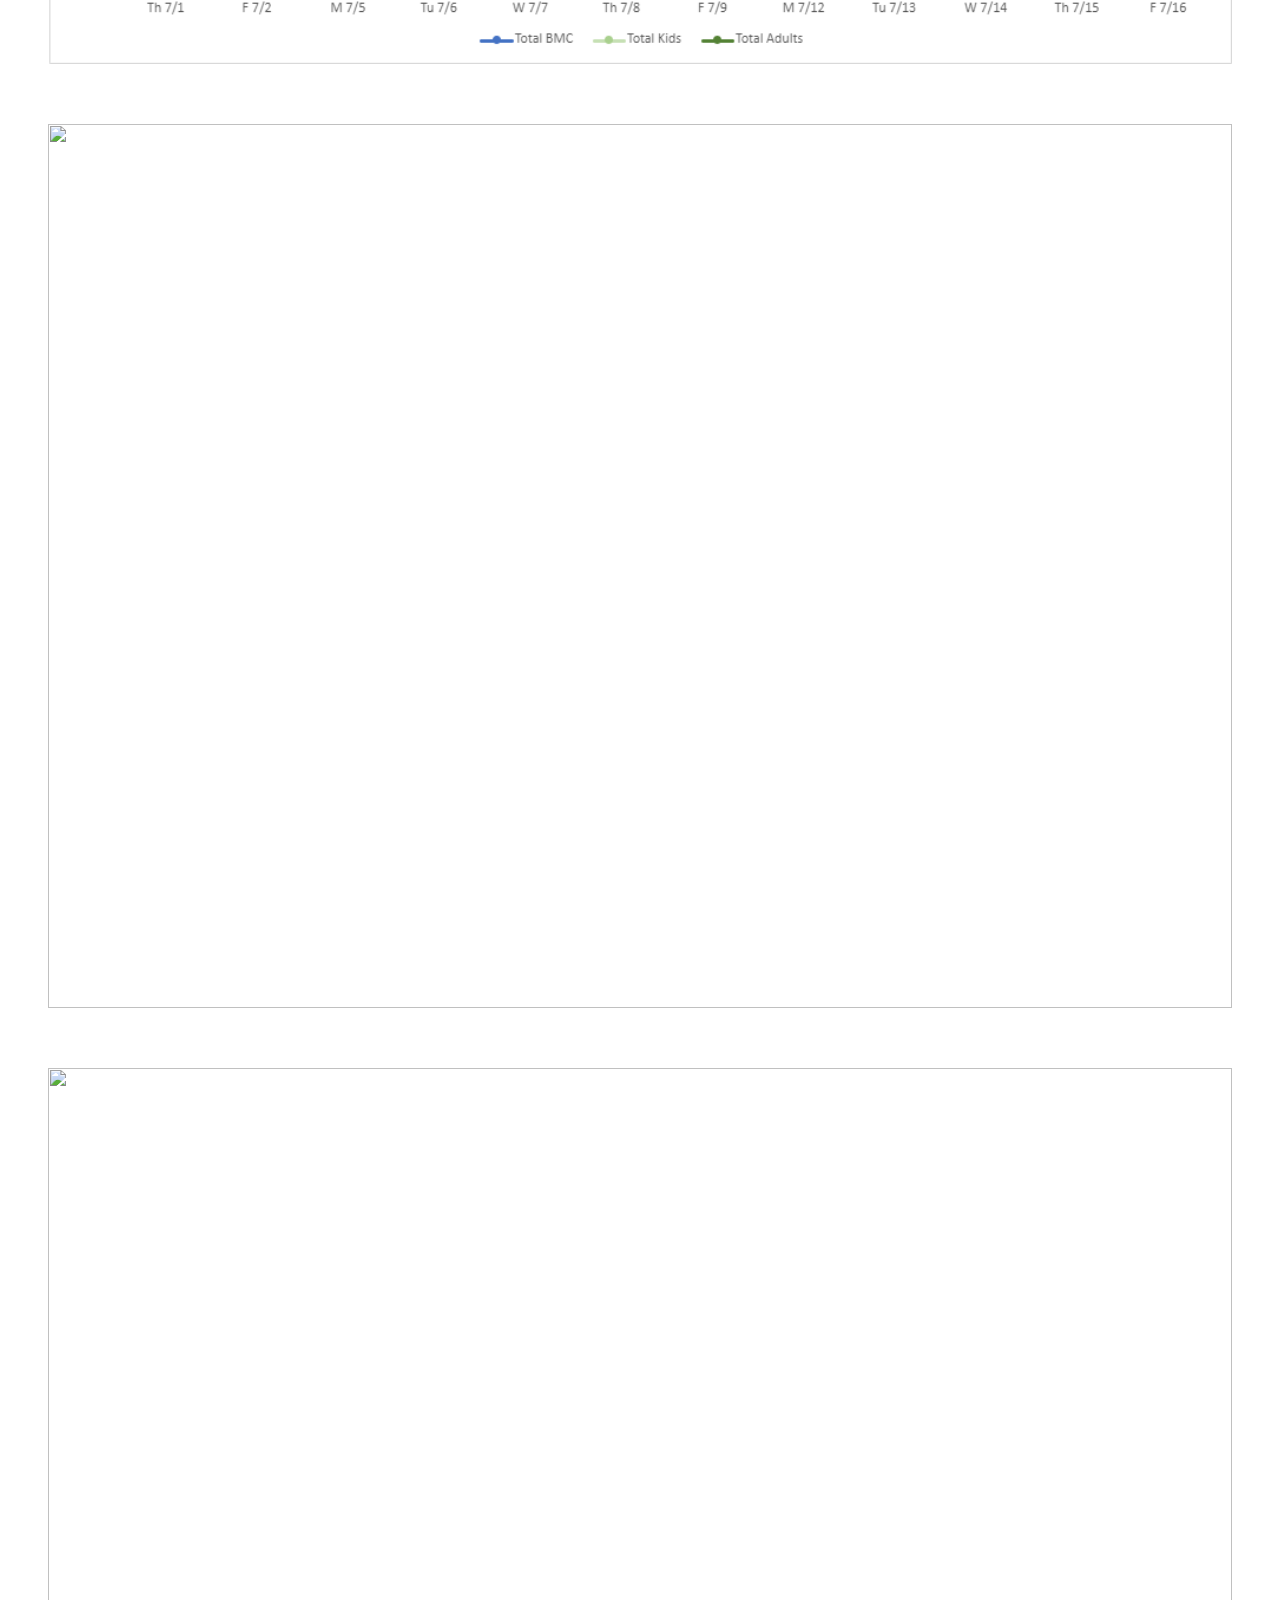
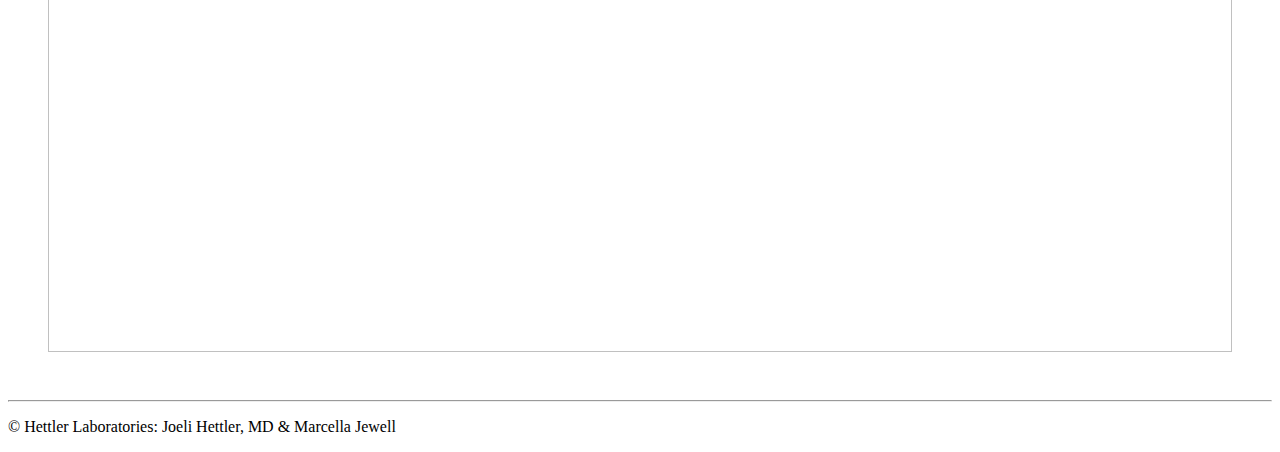
==== commit 4a2a5561: "Add files via upload" ====
--- a/overview.html
+++ b/overview.html
@@ -17,21 +17,19 @@
 
 	<nav class="navbar navbar-expand-lg navbar-light bg-light">
 		<div class="container-fluid">
-			<a class="navbar-brand" href="#"><img src="asset/logo.png" alt="" width="auto" height="24" class="d-inline-block align-text-top" style="margin-right:10px;">  BH Dashboard</a>
+			<a class="navbar-brand" href="#"><img src="asset/logo.png" alt="" width="auto" height="24" class="d-inline-block align-text-top" style="margin-right:10px; width:auto !important;">  BH Dashboard</a>
 			<button class="navbar-toggler" type="button" data-bs-toggle="collapse" data-bs-target="#navbarNav" aria-controls="navbarNav" aria-expanded="false" aria-label="Toggle navigation">
 				<span class="navbar-toggler-icon"></span>
 			</button>
 			<div class="collapse navbar-collapse" id="navbarNav">
 				<ul class="navbar-nav">
 					<li class="nav-item">
-						<a class="nav-link " aria-current="page" href="index.html">Snapshot</a>
+						<a class="nav-link " aria-current="page" href="index.html">Mockup</a>
 					</li>
 					<li class="nav-item">
-						<a class="nav-link active" href="overview.html">Overview</a>
+						<a class="nav-link active" href="overview.html">Graphs</a>
 					</li>
-					<li class="nav-item">
-						<a class="nav-link" href="">Updated: 07/07/21 15:30</a>
-					</li>
+					
 				</ul>
 			</div>
 		</div>
@@ -42,10 +40,10 @@
 	<div class="container-fluid">
 		<div class="row master-row ">
 			<div class="col-lg-6 col-md-6 data-graph">
-				<img style="width:100%; height:auto;" src="asset/levelofcare.png">
+				<img style="width:100%; height:auto;" src="asset/locgraph.png">
 			</div>
 			<div class="col-lg-6 col-md-6 data-graph">
-				<img style="width:100%; height:auto;" src="https://via.placeholder.com/150">
+				<img style="width:100%; height:auto;" src="asset/agegraph.png">
 			</div>
 			<div class="col-lg-6 col-md-6 data-graph">
 				<img style="width:100%; height:auto;" src="https://via.placeholder.com/150">
--- a/main.css
+++ b/main.css
@@ -114,19 +114,21 @@
 	color: black;
 }
 
-.btn-primary, .btn-primary:hover{
-	background-color: #001e4b;
-}
-
-
-
-
-
+
+
+img{
+	width: 100%;
+}
 .care-space-btn{
 	margin-top: 10px;
 	width: 100%;
 	padding: 10px 0 10px 0;
 
+}
+
+.card{
+	font-size: 10px;
+	text-align: left
 }
 
 
@@ -212,6 +214,18 @@
 }
 
 
+.btn-group-vertical>.btn, .btn-group>.btn{
+	flex: 0;
+}
+
+
+div.btn-group {
+    margin: 0 auto; 
+    text-align: center;
+    width: inherit;
+    display: inline-block;
+}
+
 
 
 
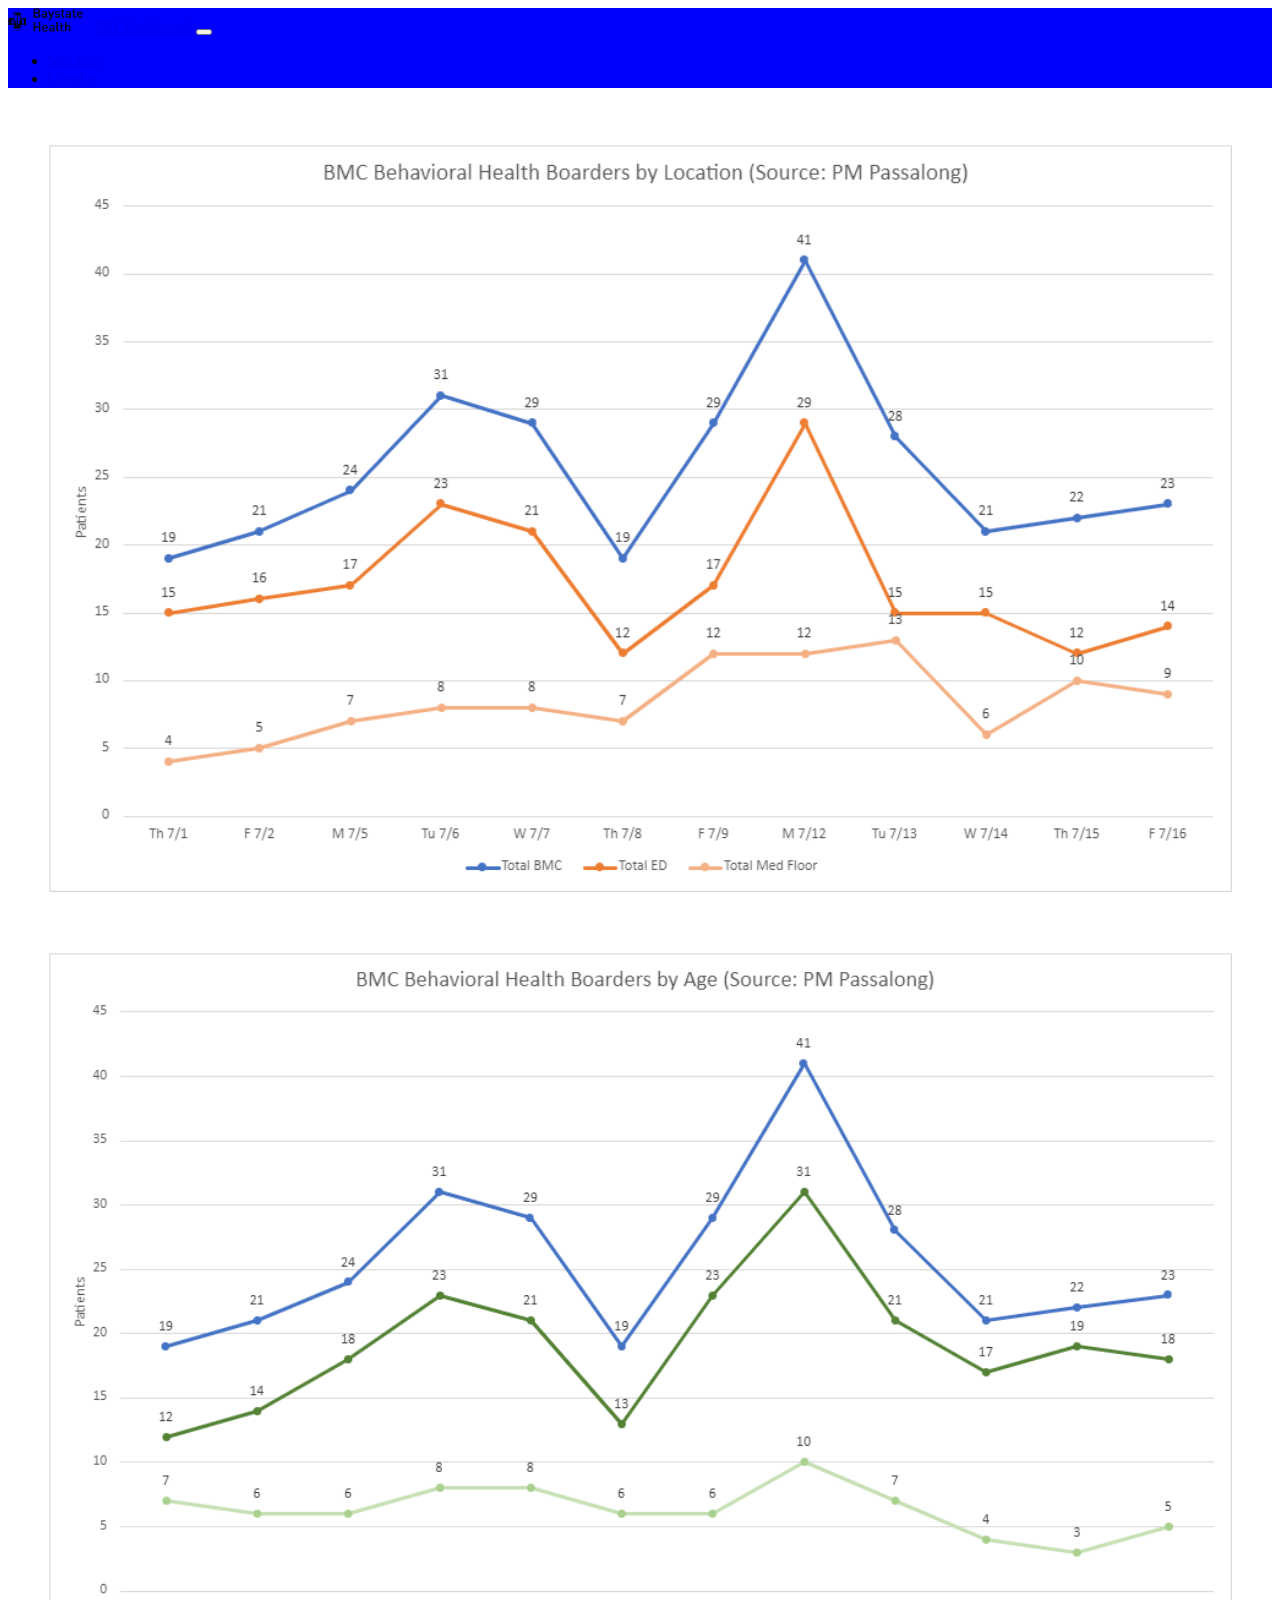
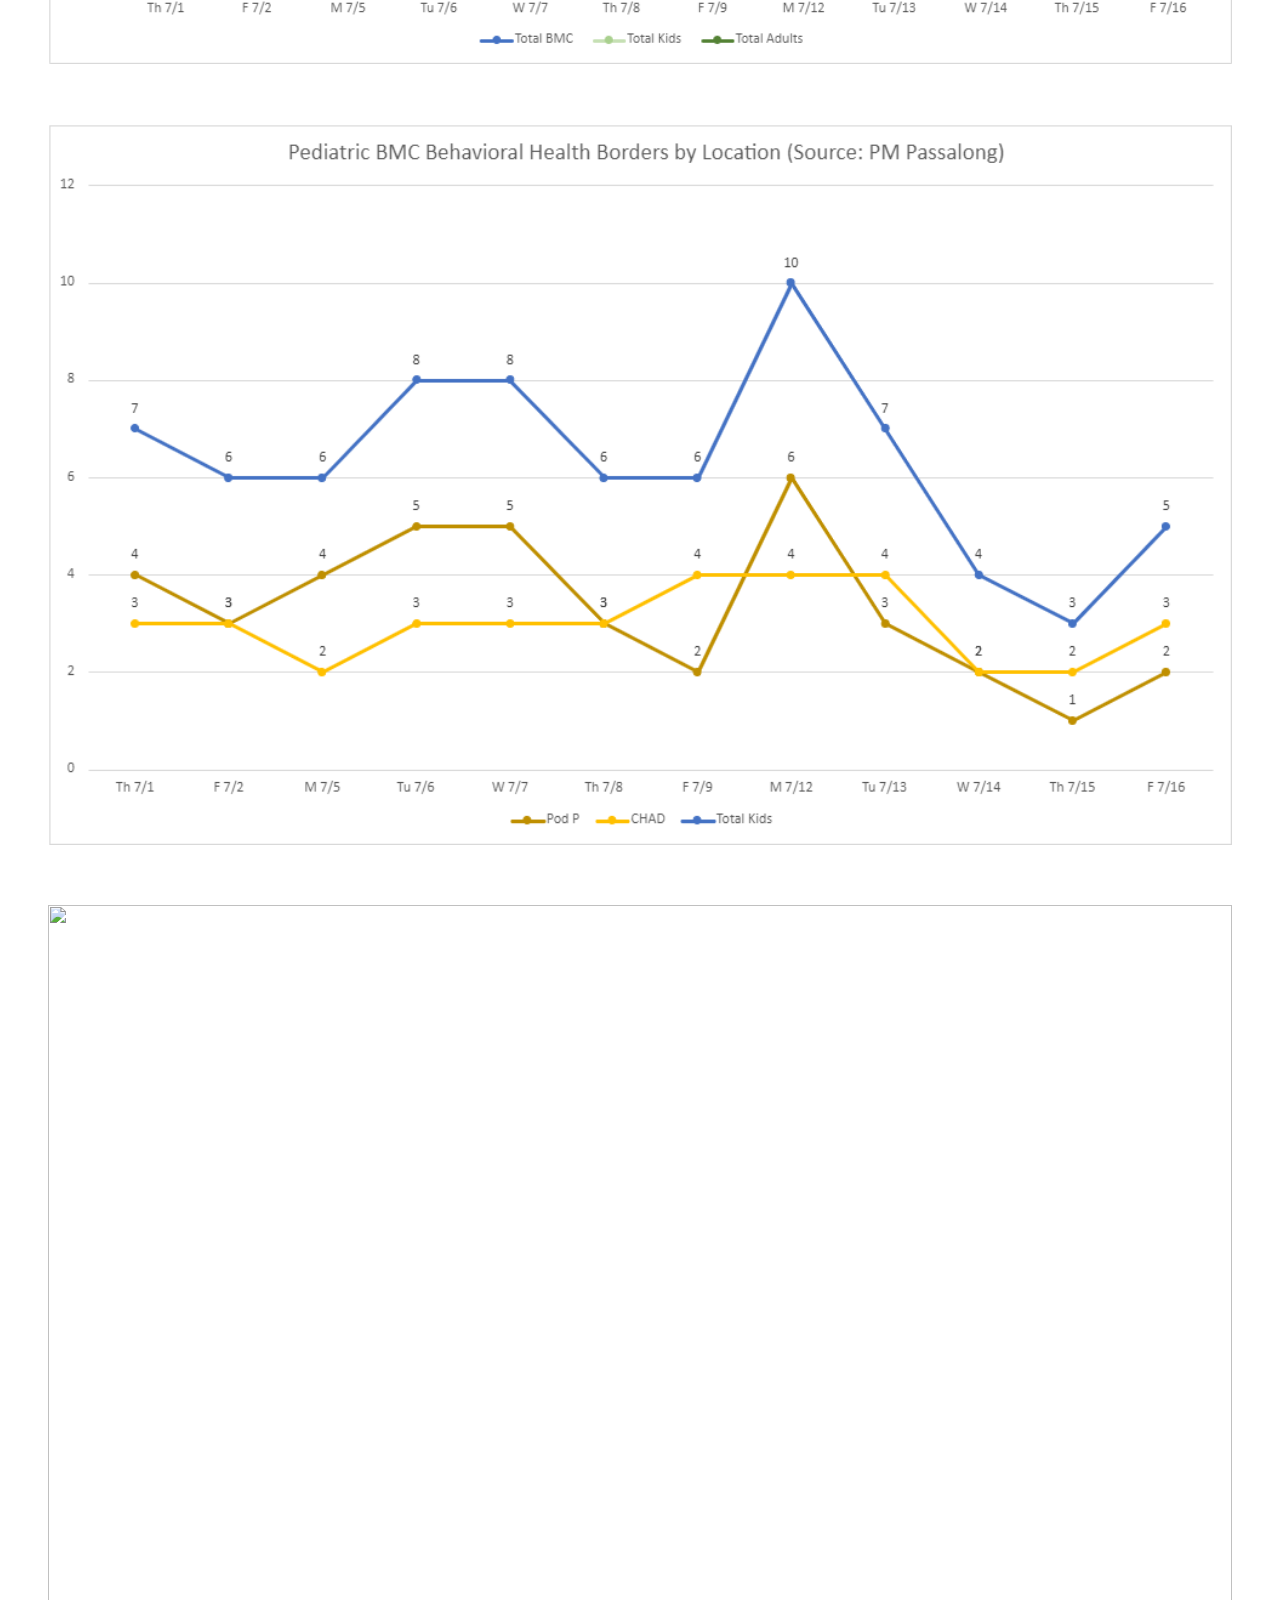
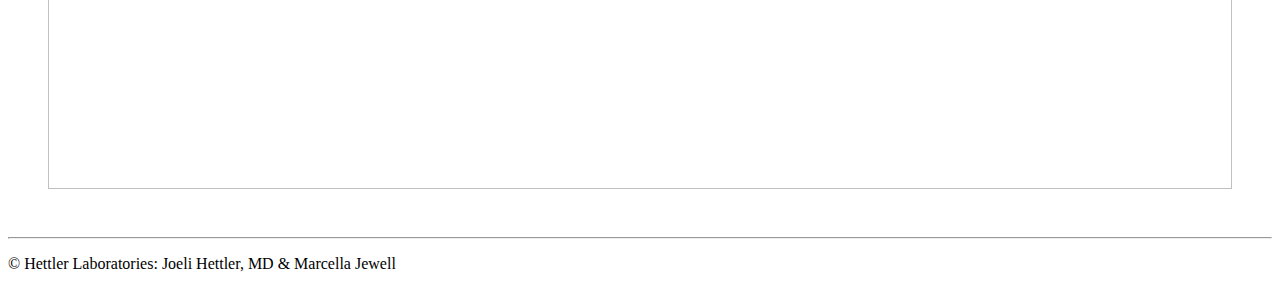
==== commit 8629bfff: "Add files via upload" ====
--- a/overview.html
+++ b/overview.html
@@ -46,7 +46,7 @@
 				<img style="width:100%; height:auto;" src="asset/agegraph.png">
 			</div>
 			<div class="col-lg-6 col-md-6 data-graph">
-				<img style="width:100%; height:auto;" src="https://via.placeholder.com/150">
+				<img style="width:100%; height:auto;" src="asset/kidsgraph.png">
 			</div>
 			<div class="col-lg-6 col-md-6 data-graph">
 				<img style="width:100%; height:auto;" src="https://via.placeholder.com/150">
